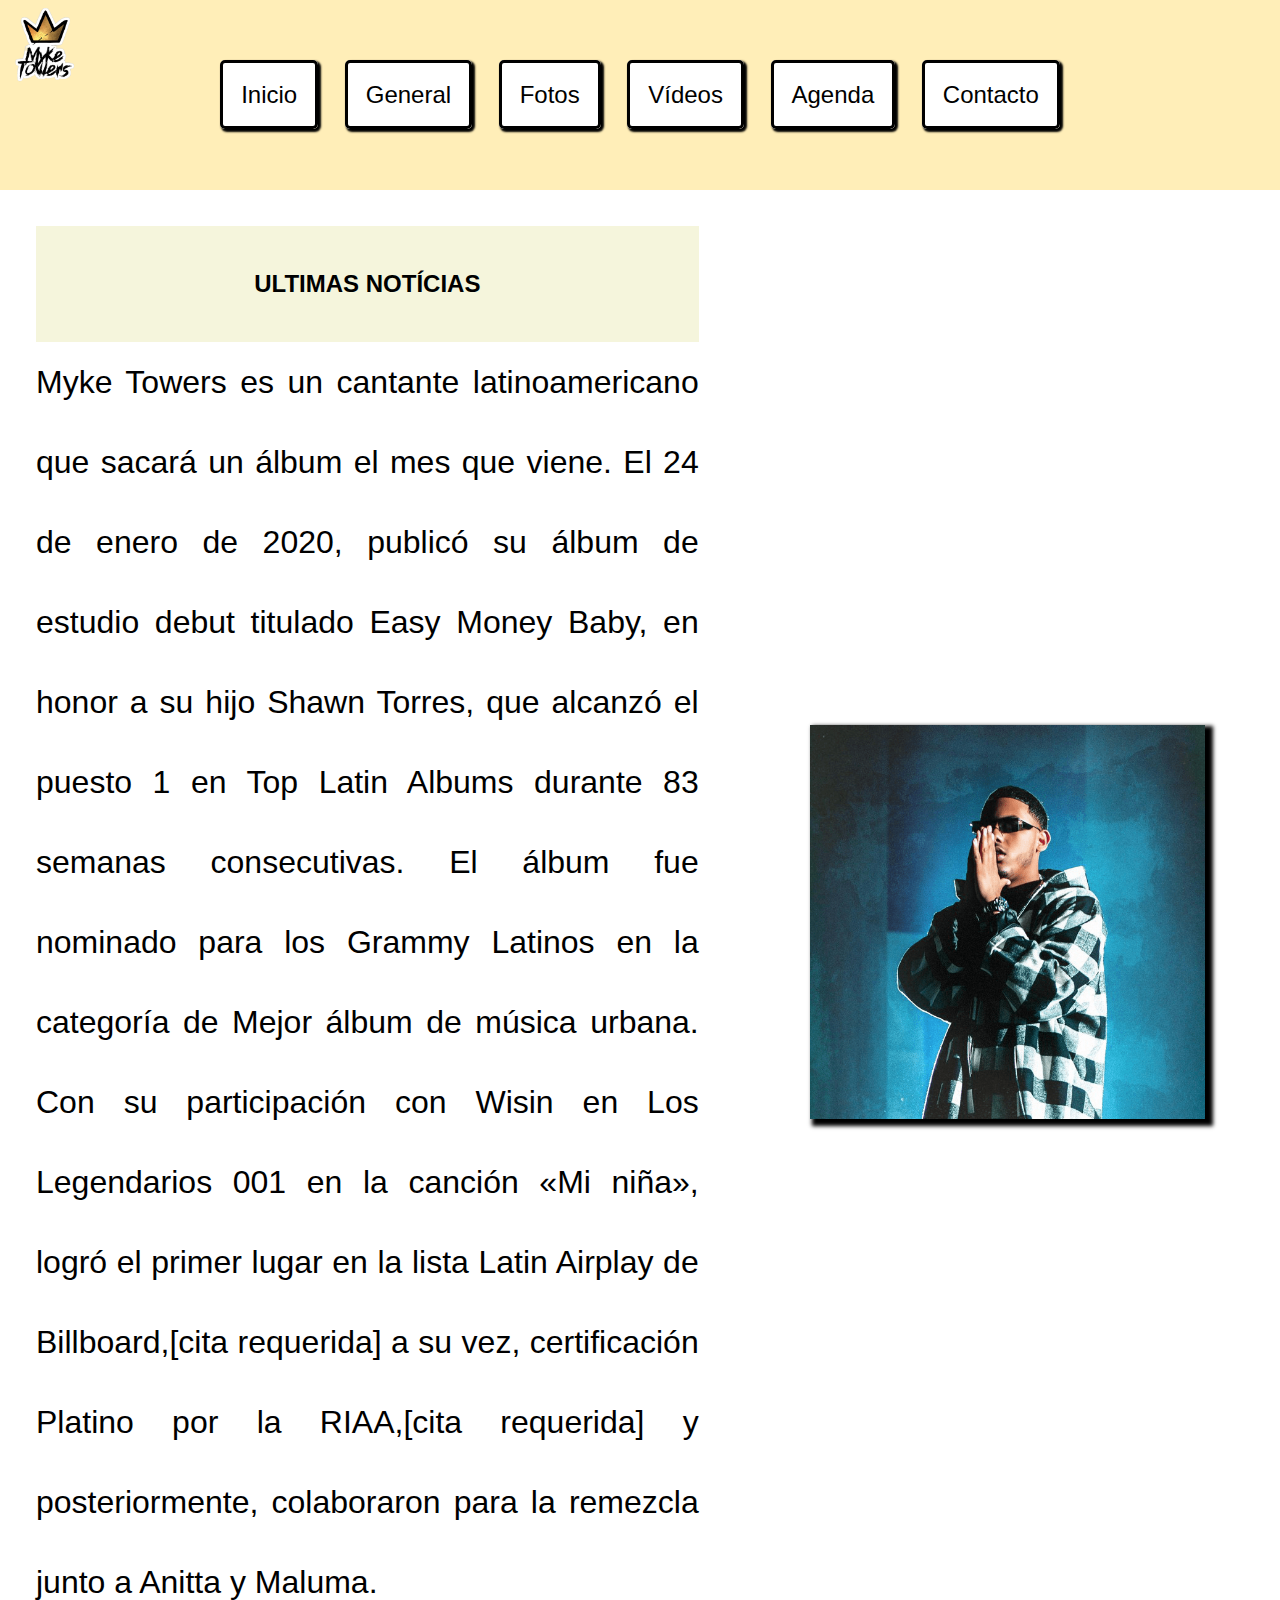
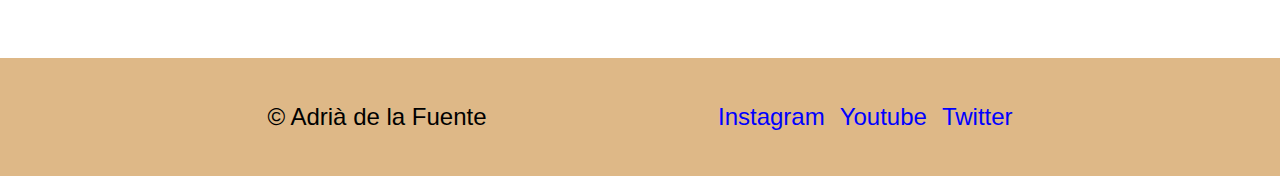
==== index.html @ 5cbc5a0a "Pujada" ====
<!DOCTYPE html>
<html lang="es">

<head>
    <meta charset="UTF-8">
    <meta http-equiv="X-UA-Compatible" content="IE=edge">
    <meta name="viewport" content="width=device-width, initial-scale=1.0">
    <meta name="author" content="Adrià de la Fuente">
    <meta name="keywords" content="Myke Towers Fnas">
    <link href="./img/iconoweb.png" rel="icon">
    <link rel="stylesheet" href="https://raw.githubusercontent.com/necolas/normalize.css/master/normalize.css%22%3E%3E">
    <link rel="stylesheet" type="text/css" href="./css/common.css">
    <link rel="stylesheet" type="text/css" href="./css/index.css">
    <meta name="description" content="M4">
    <title>Club de fans de Myke Towers</title>
</head>

<body>
    <header>
        <nav>
            <ul>
                <li><a href="./index.html">Inicio</a></li>
                <li><a href="./web/general.html">General</a></li>
                <li><a href="./web/fotos.html">Fotos</a></li>
                <li><a href="./web/videos.html">Vídeos</a></li>
                <li><a href="./web/agenda.html">Agenda</a></li>
                <li><a href="./web/contacte.html">Contacto</a></li>
            </ul>
        </nav>
    </header>
    <main>
        <aside class="col-md-5 col-xl-5">
            <img class="col-12 col-xl-10" src="./img/myketowers.png" alt="Myke Towers">
        </aside>
        <article class="col-md-7 col-xl-7">
            <h2>ULTIMAS NOTÍCIAS</h2>
            <p>Myke Towers es un cantante latinoamericano que sacará un álbum el mes que viene.
                El 24 de enero de 2020, publicó su álbum de estudio debut titulado Easy Money Baby, en honor a su hijo
                Shawn Torres, que alcanzó el puesto 1 en Top Latin Albums durante 83 semanas consecutivas. El
                álbum fue nominado para los Grammy Latinos en la categoría de Mejor álbum de música urbana. Con su
                participación con Wisin en Los Legendarios 001 en la canción «Mi niña», logró el primer lugar en la
                lista Latin Airplay de Billboard,[cita requerida] a su vez, certificación Platino por la RIAA,[cita
                requerida] y posteriormente, colaboraron para la remezcla junto a Anitta y Maluma.</p>
        </article>
    </main>
    <footer>
            <span>&#169; Adrià de la Fuente</span>
            <div>
            <a href="https://www.instagram.com/myketowers/" target="_blank">Instagram</a>
            <a href="https://www.youtube.com/c/MykeTowers" target="_blank">Youtube</a>
            <a href="https://twitter.com/MYKETOWERS" target="_blank">Twitter</a>
            </div>
    </footer>
</body>

</html>
---- css/common.css ----
* {
    padding: 0;
    margin: 0;
}

/* Configuracio de Header i nav*/

header {
    background-image: url("../img/banner.png");
    background-repeat: no-repeat;
    background-size: 10vh;
    background-color: rgb(255, 238, 184);
}

nav {
    padding: 5vh;
    margin-left: 12%;
    margin-right: 12%;
}

nav ul {
    display: flex;
    flex-direction: row;
    flex-wrap: wrap;
    justify-content: space-evenly;
    list-style-type: none;
}

nav li {
    padding: 5px;
    padding-top: 4vh;
    padding-bottom: 4vh;
}

nav a {
    text-decoration: none;
    border: solid black;
    padding: 2vh;
    border-radius: 5px;
    box-shadow: 2px 2px 2px 1px black;
    font-size: 1.5em;
    font-family: 'Trebuchet MS', 'Lucida Sans Unicode', 'Lucida Grande', 'Lucida Sans', Arial, sans-serif;
    color: black;
    background-color: white;
}

nav a:hover {
    background-color: rgb(255, 168, 97);
}

/* Footer */

footer {
    display: flex;
    flex-direction: row;
    flex-wrap: wrap;
    justify-content: space-evenly;
    padding: 5vh;
    background-color: burlywood;
    font-size: 1.5em;
}

footer a {
    margin-left: 1vh;
    color: blue;
    text-decoration: none;
    font-family: 'Trebuchet MS', 'Lucida Sans Unicode', 'Lucida Grande', 'Lucida Sans', Arial, sans-serif;
}

footer span {
    font-family: 'Trebuchet MS', 'Lucida Sans Unicode', 'Lucida Grande', 'Lucida Sans', Arial, sans-serif;
}



/* GENERALS */

p {
    font-size: 2em;
    font-family: 'Trebuchet MS', 'Lucida Sans Unicode', 'Lucida Grande', 'Lucida Sans', Arial, sans-serif;
}

h2 {
    font-family: Verdana, Geneva, Tahoma, sans-serif;
    text-align: center;
    padding: 2vh;
    background-color: beige;
}

h3 {
    font-family: monospace;
}



.col-0 {display:none;}
.col-1 {width: 8.33%;}
.col-2 {width: 16.66%;}
.col-3 {width: 25%;}
.col-4 {width: 33.33%;}
.col-5 {width: 41.66%;}
.col-6 {width: 50%;}
.col-7 {width: 58.33%;}
.col-8 {width: 66.66%;}
.col-9 {width: 75%;}
.col-10 {width: 83.33%;}
.col-11 {width: 91.66%;}
.col-12 {width: 100%;}

/* Extra small devices (phones, 600px and down) */
@media only screen and (max-width: 600px) {
    .col-xs-1 {width: 8.33%;}
    .col-xs-2 {width: 16.66%;}
    .col-xs-3 {width: 25%;}
    .col-xs-4 {width: 33.33%;}
    .col-xs-5 {width: 41.66%;}
    .col-xs-6 {width: 50%;}
    .col-xs-7 {width: 58.33%;}
    .col-xs-8 {width: 66.66%;}
    .col-xs-9 {width: 75%;}
    .col-xs-10 {width: 83.33%;}
    .col-xs-11 {width: 91.66%;}
    .col-xs-12 {width: 100%;}
}

/* Small devices (portrait tablets and large phones, 600px and up) */
@media only screen and (min-width: 600px) {
    .col-sm-1 {width: 8.33%;}
    .col-sm-2 {width: 16.66%;}
    .col-sm-3 {width: 25%;}
    .col-sm-4 {width: 33.33%;}
    .col-sm-5 {width: 41.66%;}
    .col-sm-6 {width: 50%;}
    .col-sm-7 {width: 58.33%;}
    .col-sm-8 {width: 66.66%;}
    .col-sm-9 {width: 75%;}
    .col-sm-10 {width: 83.33%;}
    .col-sm-11 {width: 91.66%;}
    .col-sm-12 {width: 100%;}
}
  
/* Medium devices (landscape tablets, 768px and up) */
@media only screen and (min-width: 768px) {
    .col-md-1 {width: 8.33%;}
    .col-md-2 {width: 16.66%;}
    .col-md-3 {width: 25%;}
    .col-md-4 {width: 33.33%;}
    .col-md-5 {width: 41.66%;}
    .col-md-6 {width: 50%;}
    .col-md-7 {width: 58.33%;}
    .col-md-8 {width: 66.66%;}
    .col-md-9 {width: 75%;}
    .col-md-10 {width: 83.33%;}
    .col-md-11 {width: 91.66%;}
    .col-md-12 {width: 100%;}

}
  
/* Large devices (laptops/desktops, 992px and up) */
@media only screen and (min-width: 992px) {
    .col-lg-1 {width: 8.33%;}
    .col-lg-2 {width: 16.66%;}
    .col-lg-3 {width: 25%;}
    .col-lg-4 {width: 33.33%;}
    .col-lg-5 {width: 41.66%;}
    .col-lg-6 {width: 50%;}
    .col-lg-7 {width: 58.33%;}
    .col-lg-8 {width: 66.66%;}
    .col-lg-9 {width: 75%;}
    .col-lg-10 {width: 83.33%;}
    .col-lg-11 {width: 91.66%;}
    .col-lg-12 {width: 100%;}
}
  
  /* Extra large devices (large laptops and desktops, 1200px and up) */
@media only screen and (min-width: 1200px) {
    .col-xl-1 {width: 8.33%;}
    .col-xl-2 {width: 16.66%;}
    .col-xl-3 {width: 25%;}
    .col-xl-4 {width: 33.33%;}
    .col-xl-5 {width: 41.66%;}
    .col-xl-6 {width: 50%;}
    .col-xl-7 {width: 58.33%;}
    .col-xl-8 {width: 66.66%;}
    .col-xl-9 {width: 75%;}
    .col-xl-10 {width: 83.33%;}
    .col-xl-11 {width: 91.66%;}
    .col-xl-12 {width: 100%;}
}
---- css/index.css ----
main {
    display: flex;
    flex-direction: column-reverse;
}

aside {
    padding: 1vh;
    align-items: center;
    margin: 3vh;
    text-align: center;
}

aside img {
    box-shadow: 5px 4px 4px 3px;
}


main article {
    padding: 4vh;
    line-height: 2.5em;
    text-align: justify;
}

article h2 {
    text-align: center;
    padding: 2vh;
}

/* MEDIA QUERIES */

@media only screen and (min-width: 768px){
    main {
        flex-direction: row-reverse;
        align-items: center;
    }
}

@media only screen and (min-width: 992px){
    main article {
        line-height: 4em;
    }
}

@media only screen and (min-width: 1200px){
    main article {
        line-height: 5em;
    }
}
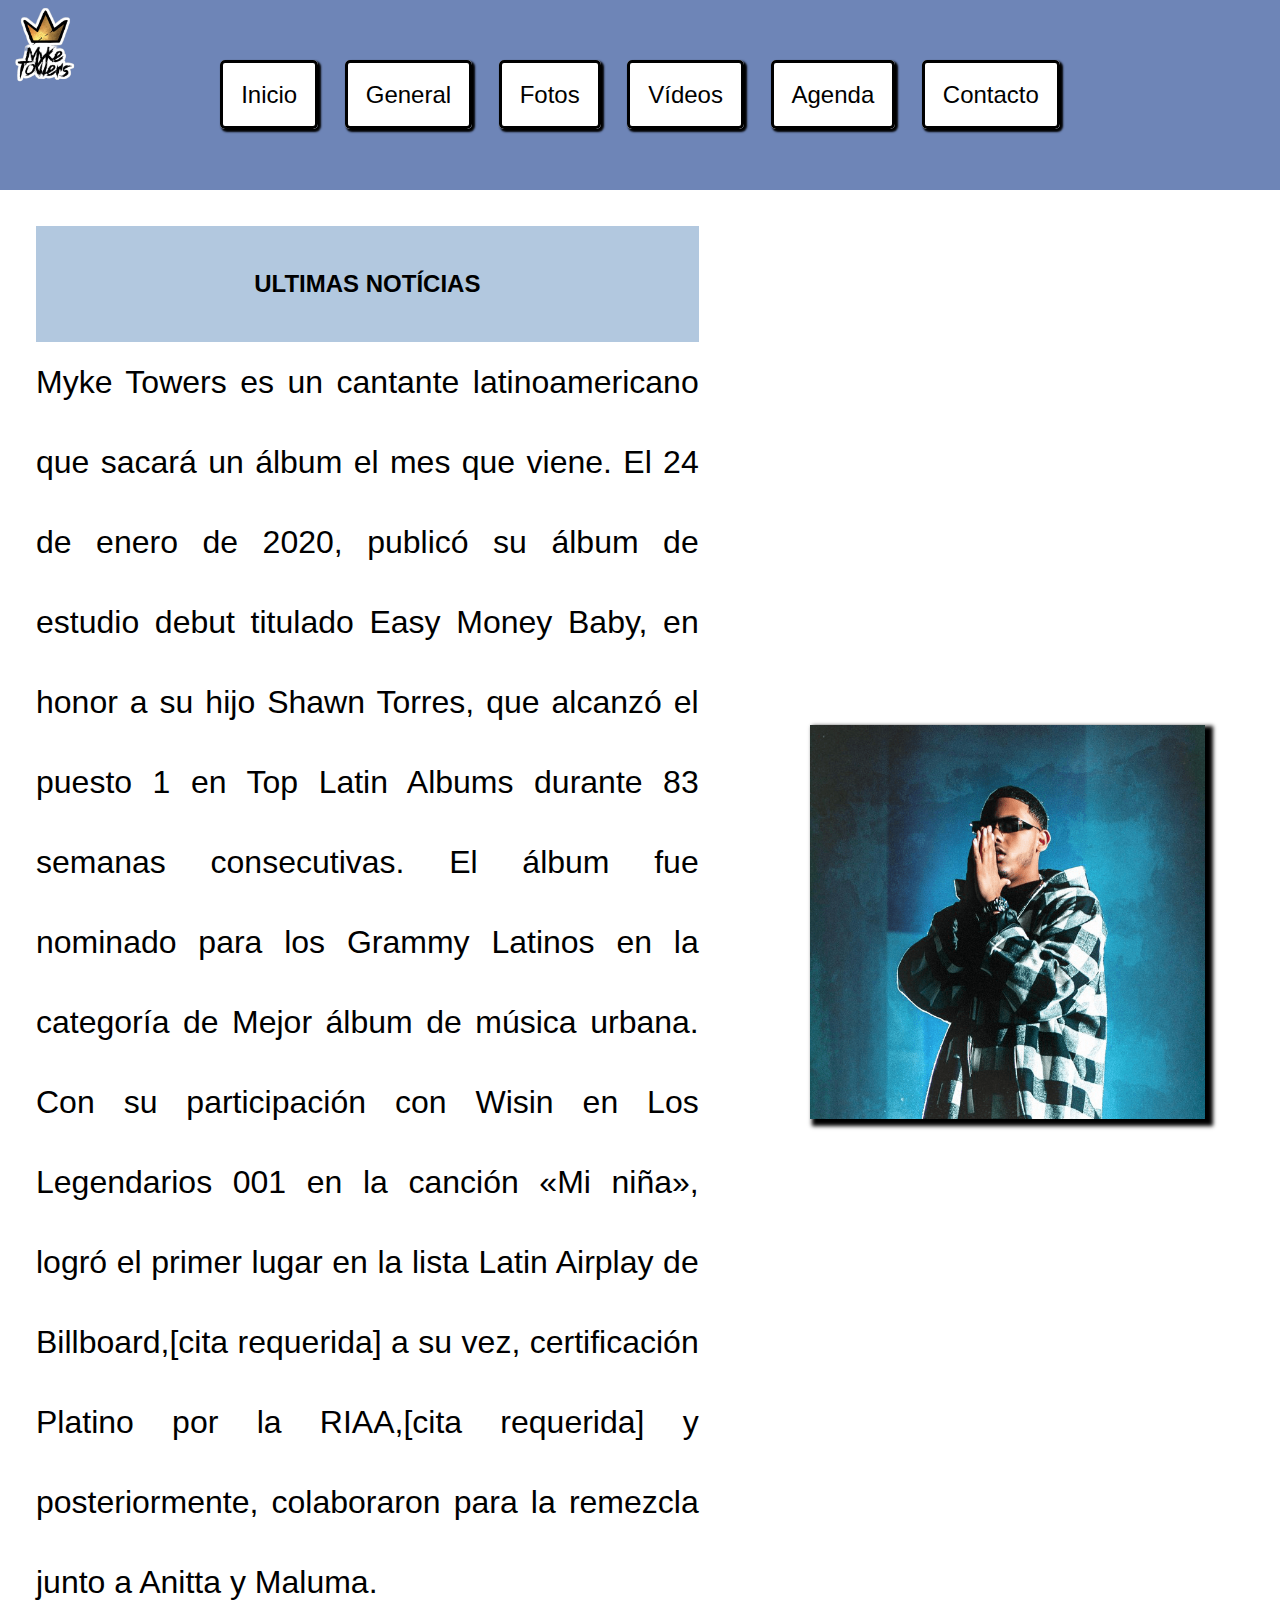
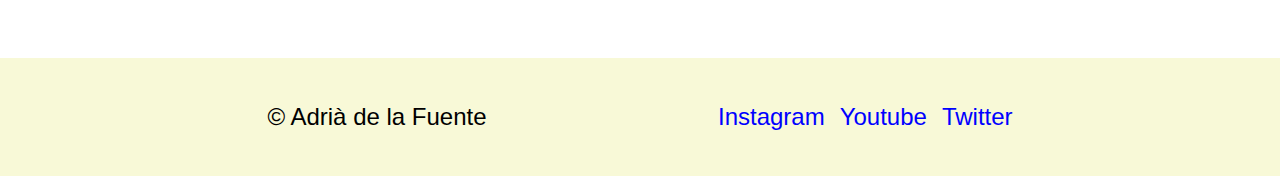
==== commit 6418138b: "Pujada de la practica 3" ====
--- a/index.html
+++ b/index.html
@@ -1,56 +1,71 @@
 <!DOCTYPE html>
 <html lang="es">
-
-<head>
-    <meta charset="UTF-8">
-    <meta http-equiv="X-UA-Compatible" content="IE=edge">
-    <meta name="viewport" content="width=device-width, initial-scale=1.0">
-    <meta name="author" content="Adrià de la Fuente">
-    <meta name="keywords" content="Myke Towers Fnas">
-    <link href="./img/iconoweb.png" rel="icon">
-    <link rel="stylesheet" href="https://raw.githubusercontent.com/necolas/normalize.css/master/normalize.css%22%3E%3E">
-    <link rel="stylesheet" type="text/css" href="./css/common.css">
-    <link rel="stylesheet" type="text/css" href="./css/index.css">
-    <meta name="description" content="M4">
+  <head>
+    <meta charset="UTF-8" />
+    <meta http-equiv="X-UA-Compatible" content="IE=edge" />
+    <meta name="viewport" content="width=device-width, initial-scale=1.0" />
+    <meta name="author" content="Adrià de la Fuente" />
+    <meta name="keywords" content="Myke Towers Fnas" />
+    <link href="./img/iconoweb.png" rel="icon" />
+    
+    <link
+      rel="stylesheet"
+      href="https://raw.githubusercontent.com/necolas/normalize.css/master/normalize.css%22%3E%3E"
+    />
+    <link rel="stylesheet" type="text/css" href="./css/common.css" />
+    <link rel="stylesheet" type="text/css" href="./css/index.css" />
+    
+    <meta name="description" content="M4" />
     <title>Club de fans de Myke Towers</title>
-</head>
-
-<body>
+  </head>
+  <body>
     <header>
-        <nav>
-            <ul>
-                <li><a href="./index.html">Inicio</a></li>
-                <li><a href="./web/general.html">General</a></li>
-                <li><a href="./web/fotos.html">Fotos</a></li>
-                <li><a href="./web/videos.html">Vídeos</a></li>
-                <li><a href="./web/agenda.html">Agenda</a></li>
-                <li><a href="./web/contacte.html">Contacto</a></li>
-            </ul>
-        </nav>
+      <nav>
+        <ul>
+          <li><a href="./index.html">Inicio</a></li>
+          <li><a href="./web/general.html">General</a></li>
+          <li><a href="./web/fotos.html">Fotos</a></li>
+          <li><a href="./web/videos.html">Vídeos</a></li>
+          <li><a href="./web/agenda.html">Agenda</a></li>
+          <li><a href="./web/contacte.html">Contacto</a></li>
+        </ul>
+      </nav>
     </header>
     <main>
-        <aside class="col-md-5 col-xl-5">
-            <img class="col-12 col-xl-10" src="./img/myketowers.png" alt="Myke Towers">
-        </aside>
-        <article class="col-md-7 col-xl-7">
-            <h2>ULTIMAS NOTÍCIAS</h2>
-            <p>Myke Towers es un cantante latinoamericano que sacará un álbum el mes que viene.
-                El 24 de enero de 2020, publicó su álbum de estudio debut titulado Easy Money Baby, en honor a su hijo
-                Shawn Torres, que alcanzó el puesto 1 en Top Latin Albums durante 83 semanas consecutivas. El
-                álbum fue nominado para los Grammy Latinos en la categoría de Mejor álbum de música urbana. Con su
-                participación con Wisin en Los Legendarios 001 en la canción «Mi niña», logró el primer lugar en la
-                lista Latin Airplay de Billboard,[cita requerida] a su vez, certificación Platino por la RIAA,[cita
-                requerida] y posteriormente, colaboraron para la remezcla junto a Anitta y Maluma.</p>
-        </article>
+      <aside class="col-md-5 col-xl-5">
+        <img
+          class="col-12 col-xl-10"
+          src="./img/myketowers.png"
+          alt="Myke Towers"
+        />
+      </aside>
+      <article class="col-md-7 col-xl-7">
+        <h2>ULTIMAS NOTÍCIAS</h2>
+        <p>
+          Myke Towers es un cantante latinoamericano que sacará un álbum el mes
+          que viene. El 24 de enero de 2020, publicó su álbum de estudio debut
+          titulado Easy Money Baby, en honor a su hijo Shawn Torres, que alcanzó
+          el puesto 1 en Top Latin Albums durante 83 semanas consecutivas. El
+          álbum fue nominado para los Grammy Latinos en la categoría de Mejor
+          álbum de música urbana. Con su participación con Wisin en Los
+          Legendarios 001 en la canción «Mi niña», logró el primer lugar en la
+          lista Latin Airplay de Billboard,[cita requerida] a su vez,
+          certificación Platino por la RIAA,[cita requerida] y posteriormente,
+          colaboraron para la remezcla junto a Anitta y Maluma.
+        </p>
+      </article>
     </main>
     <footer>
-            <span>&#169; Adrià de la Fuente</span>
-            <div>
-            <a href="https://www.instagram.com/myketowers/" target="_blank">Instagram</a>
-            <a href="https://www.youtube.com/c/MykeTowers" target="_blank">Youtube</a>
-            <a href="https://twitter.com/MYKETOWERS" target="_blank">Twitter</a>
-            </div>
+      <span>&#169; Adrià de la Fuente</span>
+      <div>
+        <a href="https://www.instagram.com/myketowers/" target="_blank"
+          >Instagram</a
+        >
+        <a href="https://www.youtube.com/c/MykeTowers" target="_blank"
+          >Youtube</a
+        >
+        <a href="https://twitter.com/MYKETOWERS" target="_blank">Twitter</a>
+      </div>
     </footer>
-</body>
-
-</html>+  </body>
+</html>
--- a/css/common.css
+++ b/css/common.css
@@ -10,7 +10,7 @@
     background-image: url("../img/banner.png");
     background-repeat: no-repeat;
     background-size: 10vh;
-    background-color: rgb(255, 238, 184);
+    background-color: #6E85B7;
 }
 
 nav {
@@ -57,7 +57,7 @@
     flex-wrap: wrap;
     justify-content: space-evenly;
     padding: 5vh;
-    background-color: burlywood;
+    background-color: #F8F9D7;
     font-size: 1.5em;
 }
 
@@ -85,8 +85,9 @@
     font-family: Verdana, Geneva, Tahoma, sans-serif;
     text-align: center;
     padding: 2vh;
-    background-color: beige;
+    background-color: #B2C8DF;
 }
+
 
 h3 {
     font-family: monospace;
